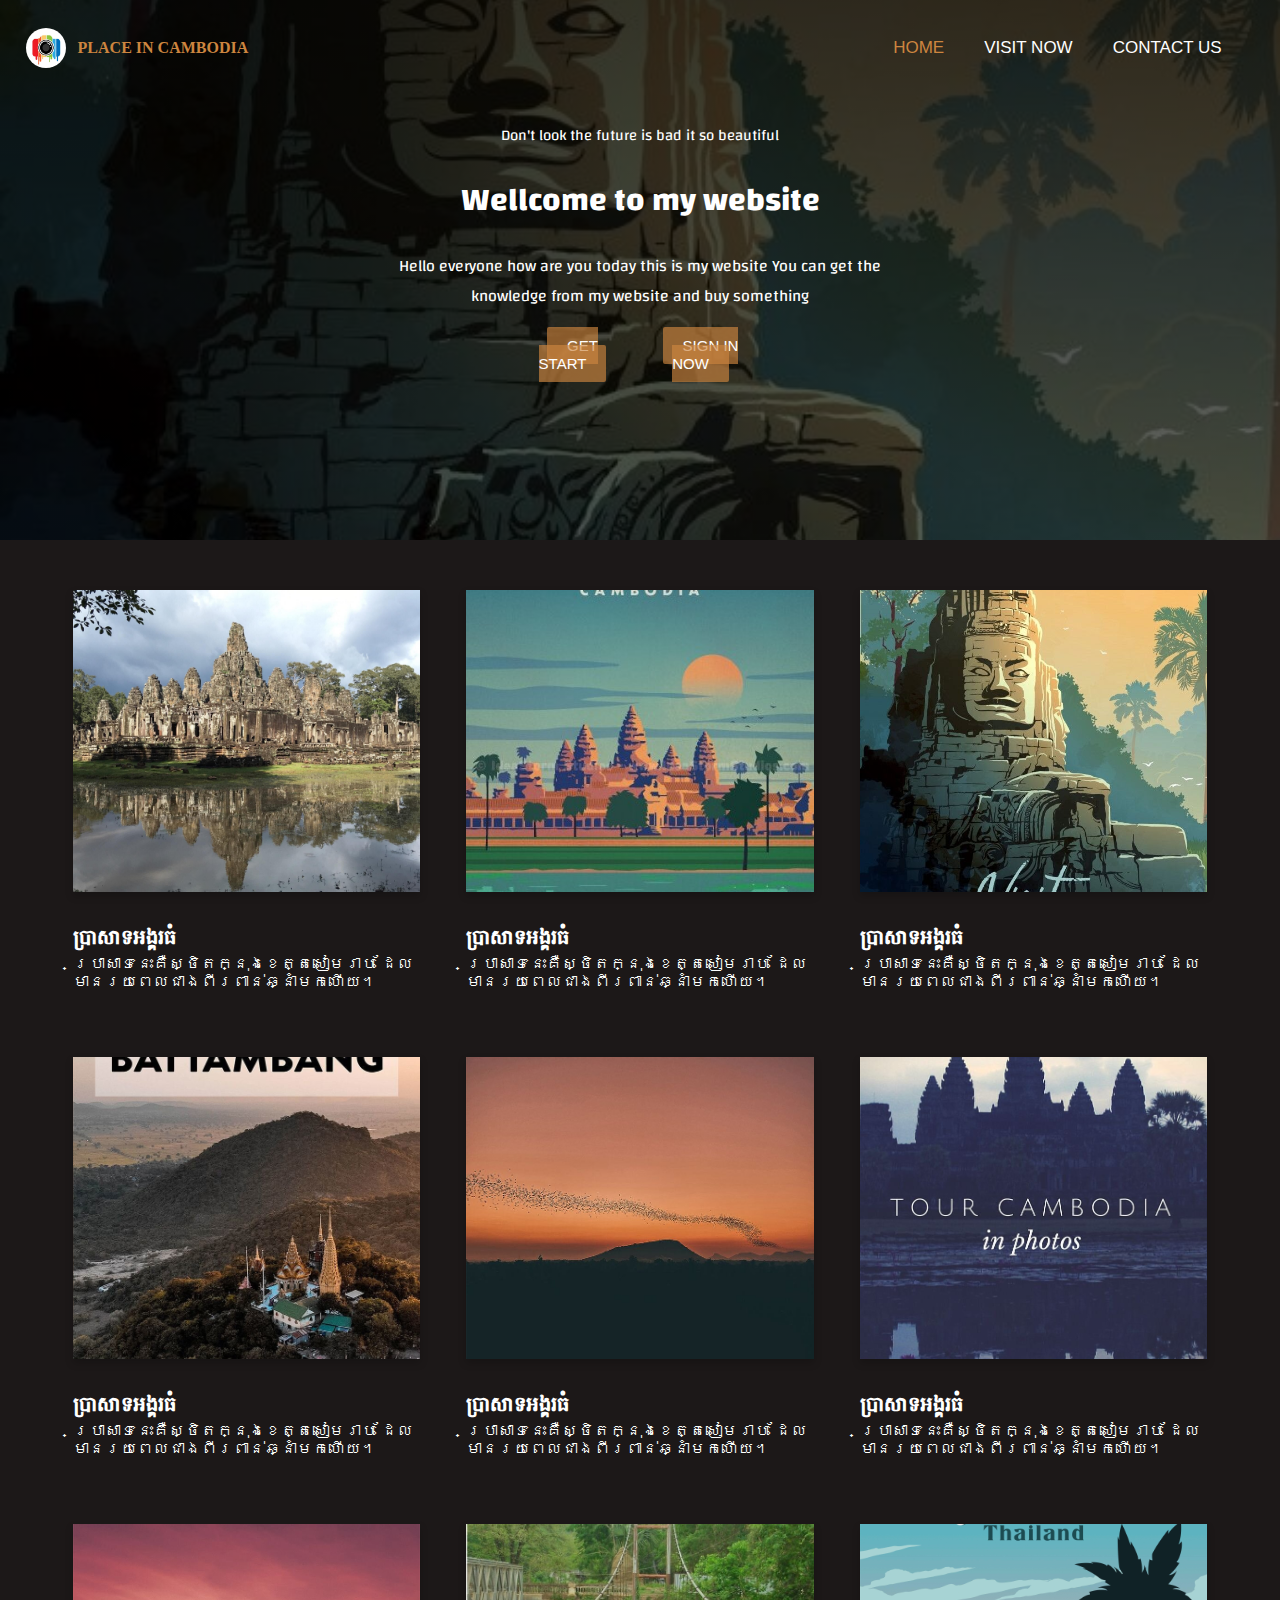
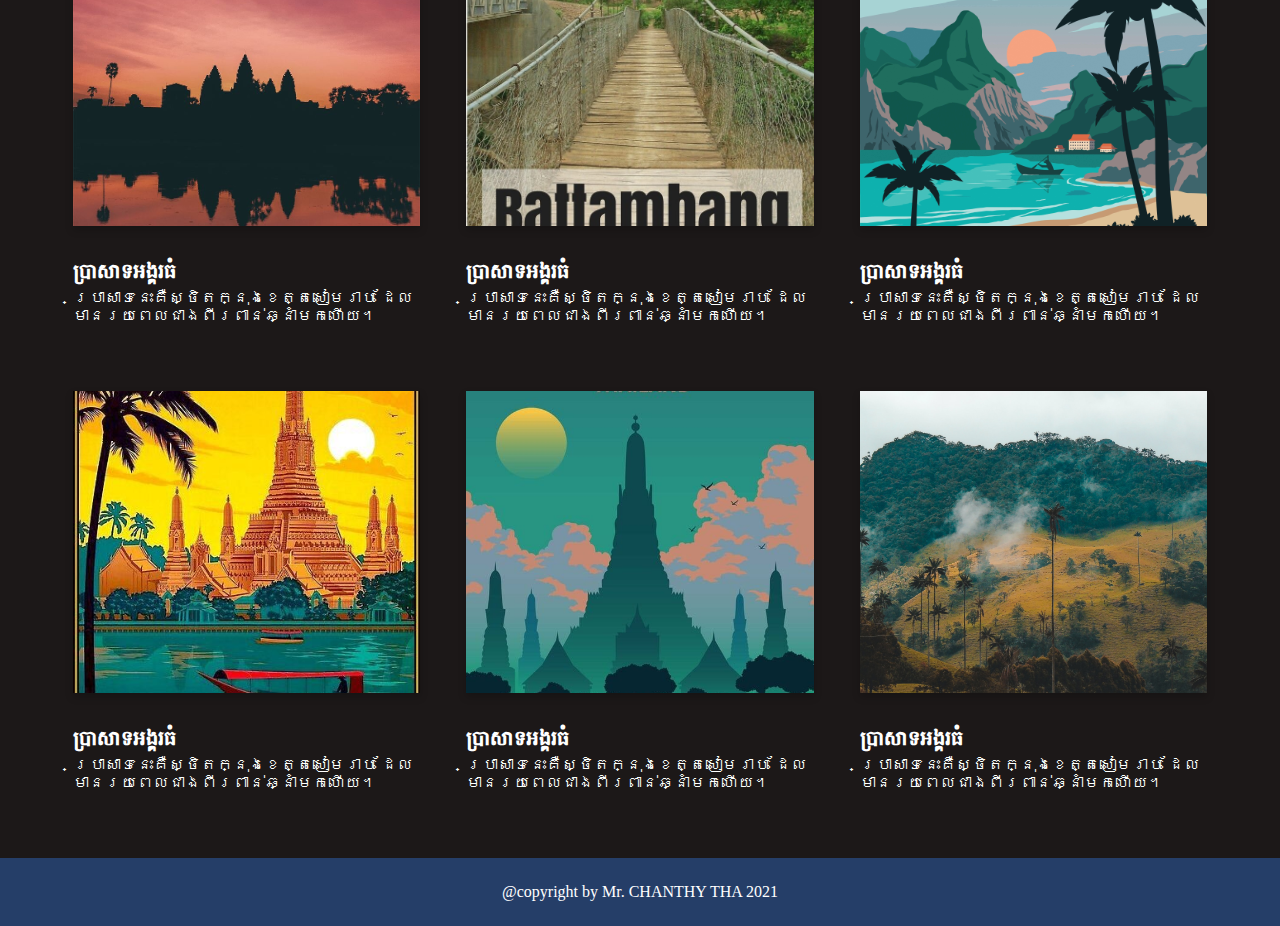
==== index.html @ 3a754003 "free project" ====
<!DOCTYPE html>
<html lang="en">
<head>
    <meta charset="UTF-8">
    <meta http-equiv="X-UA-Compatible" content="IE=edge">
    <meta name="viewport" content="width=device-width, initial-scale=1.0">
    <title>My project</title>
    <link rel="preconnect" href="https://fonts.gstatic.com">
    <link href="https://fonts.googleapis.com/css2?family=Bayon&family=Kantumruy&family=Khmer&family=Odor+Mean+Chey&display=swap" rel="stylesheet">

    <link rel="preconnect" href="https://fonts.gstatic.com">
    <link href="https://fonts.googleapis.com/css2?family=Changa&display=swap" rel="stylesheet">
    <link rel="shortcut icon" href="image/logo1.png" type="image/x-icon">
    <link rel="stylesheet" href="CSS_style/style.css">
</head>
<body>
  <div class="container">
    <div class="manu">
      <div class="logo">
          <div class="pic">
              <img src="../image/camera1.jpg" alt="">
          </div>
          <h4>place in cambodia</h4>
      </div>
    
      <ul>
          <li class="home"><a href="#">Home</a></li>
          <li><a href="/page/index2.html">visit now</a></li>
          <li><a href="/page/index1.html">contact us</a></li>
      </ul>
     
    </div>
    <div class="get">
      <article>Don't look the future is bad it so beautiful</article>
      <div class="first">
        <h1>Wellcome to my website</h1>
      </div>
      <span>Hello everyone how are you today this is my website You can get the <br> knowledge from my website and buy something</span>
      <div class="button">
        <li class="sign"><a href="#">get start</a></li>
        <li class="sign"><a href="/page/index1.html">sign in now</a></li>
      </div>
    
    </div>
  </div>
    
    <div class="row">
        <div class="column">
          <div class="card1">
          
          </div>
          <h5>ប្រាសាទអង្គរធំ</h5>
          <p>ប្រាសាទនេះគឺស្ថិតក្នុងខេត្តសៀមរាប​ ដែលមានរយពេលជាងពីរពាន់ឆ្នាំមកហើយ។</p>
        </div>
      
        <div class="column">
          <div class="card2">
          
          </div>
          <h5>ប្រាសាទអង្គរធំ</h5>
          <p>ប្រាសាទនេះគឺស្ថិតក្នុងខេត្តសៀមរាប​ ដែលមានរយពេលជាងពីរពាន់ឆ្នាំមកហើយ។</p>
        </div>
        
        <div class="column">
          <div class="card3">
           
          </div>
          <h5>ប្រាសាទអង្គរធំ</h5>
          <p>ប្រាសាទនេះគឺស្ថិតក្នុងខេត្តសៀមរាប​ ដែលមានរយពេលជាងពីរពាន់ឆ្នាំមកហើយ។</p>
        </div>
    </div>
    <div class="row">
        <div class="column">
          <div class="card4">
          
          </div>
          <h5>ប្រាសាទអង្គរធំ</h5>
          <p>ប្រាសាទនេះគឺស្ថិតក្នុងខេត្តសៀមរាប​ ដែលមានរយពេលជាងពីរពាន់ឆ្នាំមកហើយ។</p>
        </div>
      
        <div class="column">
          <div class="card5">
          
          </div>
          <h5>ប្រាសាទអង្គរធំ</h5>
          <p>ប្រាសាទនេះគឺស្ថិតក្នុងខេត្តសៀមរាប​ ដែលមានរយពេលជាងពីរពាន់ឆ្នាំមកហើយ។</p>
        </div>
        
        <div class="column">
          <div class="card6">
           
          </div>
          <h5>ប្រាសាទអង្គរធំ</h5>
          <p>ប្រាសាទនេះគឺស្ថិតក្នុងខេត្តសៀមរាប​ ដែលមានរយពេលជាងពីរពាន់ឆ្នាំមកហើយ។</p>
        </div>
    </div>
    <div class="row">
        <div class="column">
          <div class="card7">
          
          </div>
          <h5>ប្រាសាទអង្គរធំ</h5>
          <p>ប្រាសាទនេះគឺស្ថិតក្នុងខេត្តសៀមរាប​ ដែលមានរយពេលជាងពីរពាន់ឆ្នាំមកហើយ។</p>
        </div>
      
        <div class="column">
          <div class="card8">
          
          </div>
          <h5>ប្រាសាទអង្គរធំ</h5>
          <p>ប្រាសាទនេះគឺស្ថិតក្នុងខេត្តសៀមរាប​ ដែលមានរយពេលជាងពីរពាន់ឆ្នាំមកហើយ។</p>
        </div>
        
        <div class="column">
          <div class="card9">
           
          </div>
          <h5>ប្រាសាទអង្គរធំ</h5>
          <p>ប្រាសាទនេះគឺស្ថិតក្នុងខេត្តសៀមរាប​ ដែលមានរយពេលជាងពីរពាន់ឆ្នាំមកហើយ។</p>
        </div>
    </div>
    <div class="row">
        <div class="column">
          <div class="card10">
          
          </div>
          <h5>ប្រាសាទអង្គរធំ</h5>
          <p>ប្រាសាទនេះគឺស្ថិតក្នុងខេត្តសៀមរាប​ ដែលមានរយពេលជាងពីរពាន់ឆ្នាំមកហើយ។</p>
        </div>
      
        <div class="column">
          <div class="card11">
          
          </div>
          <h5>ប្រាសាទអង្គរធំ</h5>
          <p>ប្រាសាទនេះគឺស្ថិតក្នុងខេត្តសៀមរាប​ ដែលមានរយពេលជាងពីរពាន់ឆ្នាំមកហើយ។</p>
        </div>
        
        <div class="column">
          <div class="card12">
           
          </div>
          <h5>ប្រាសាទអង្គរធំ</h5>
          <p>ប្រាសាទនេះគឺស្ថិតក្នុងខេត្តសៀមរាប​ ដែលមានរយពេលជាងពីរពាន់ឆ្នាំមកហើយ។</p>
        </div>
    </div>
    <footer>@copyright by Mr. CHANTHY THA 2021</footer>
</body>
</html>
---- CSS_style/style.css ----
body{
    margin: 0;
    padding: 0;
    font-family: sans-serif;
    background:rgba(19, 15, 15, 0.959);
}
.container{
    background-image:linear-gradient(rgba(0,0,0,0.8),rgba(0,0,0,0.6)), url("../image/3.jpg");
    background-size: cover;
    background-position: center;
    height: 60vh;
    /* position: sticky;
    top: 0; */
    /* z-index: -1; */
    
}


.manu{
    display: flex;
    justify-content: space-between;
    position: sticky;
}
.logo{
    display: flex;
    margin-left: 2%;
    font-family: cursive;
}
ul{
    list-style: none;
    display: flex;
    margin-right: 3%;
    height: 5vh;
    align-items: center;
    margin-top: 2%;
  
}
ul li{
    padding: 20px;
}
ul li a{
    text-decoration: none;
    color: #fff;
    font-size: 17px;
    text-transform: uppercase;
}
/* hover */
ul li a:hover{
    border: 1px solid #fff;
    padding: 9px;
    background: rgba(0,0,0,0.2);
    color: #fff;
    transition: 0.5s ease;
}
ul .home a{
    color: peru;
}
article{
    font-size: 15px;
}
h1,article, span{
    color: #fff;
    font-family: 'Changa', sans-serif;
}
h4{
    text-transform: uppercase;
    padding:18px 12px;
    color: peru;

    height: 2vh;

}
h5{
    font-family: 'Odor Mean Chey', cursive;
    font-size: 18px;
    margin-bottom: 0;
}
p{
    font-family: 'Kantumruy', sans-serif;
    margin-top: 0;
}
h5,
p{
    color: #fff;
}

.get{
    text-align: center;
    height: 90%;
    margin-top: 2%;

}
.button{
    width: 20%;
    display: flex;
    justify-content: space-around;
   margin-left: 40%;
}
.sign a{
    color: #fff;
    font-size: 15px;
    text-transform: uppercase;
    text-decoration: none;
    background: rgba(205, 134, 63, 0.658);
    padding: 10px 20px;
    border-radius: 2px;
 

}
.sign{
    margin-top: 10%;
    list-style: none;
}
/* sign in hover */
.sign a:hover{
    background: rgba(24, 81, 187, 0.753);
    transition: 0.5s ease;
}
.sign:hover{
    margin-top: 25px;
    transition: 0.5s ease;
}
.pic{
    height: 6vh;
    margin-top: 12%;
}
img{
    border-radius: 360px;
    width: 40px;
    height: 40px;

}

.column {
    width: 100%;
    padding: 0 23px;
    border-radius: 5px;
}

.row {
    margin: 50px 50px;
    display: flex;
    justify-content: space-evenly;
    
}

.card1,
.card2,
.card3,
.card4,
.card5,
.card6,
.card7,
.card8,
.card9,
.card10,
.card11,
.card12{
    box-shadow: 0 4px 8px 0 rgba(0, 0, 0, 0.2);
    padding: 16px;
    text-align: center;
    background-size: cover;
    background-position: center;
    height: 30vh;
}
.card1{
    background-image: url(../image/1.jpg);
}
.card2 {
    background-image: url(../image/2.jpg);
}
.card3 {
    background-image: url(../image/3.jpg);
}
.card4 {
    background-image: url(../image/4.jpg);
}
.card5 {
    background-image: url(../image/5.jpg);
}
.card6 {
    background-image: url(../image/6.jpg);
}
.card7 {
    background-image: url(../image/7.jpg);
}
.card8 {
    background-image: url(../image/8.jpg);
}
.card9 {
    background-image: url(../image/9.jpg);
}
.card10 {
    background-image: url(../image/10.jpg);
}
.card11 {
    background-image: url(../image/11.jpg);
}
.card12 {
    background-image: url(../image/12.jpg);
}
.column .card1:hover,
.column .card2:hover,
.column .card3:hover,
.column .card4:hover,
.column .card5:hover,
.column .card6:hover,
.column .card7:hover,
.column .card8:hover,
.column .card9:hover,
.column .card10:hover,
.column .card11:hover,
.column .card12:hover{
    border-radius: 5px;
    transition: 0.7s ease;
    margin-right: 2%;
    margin-left: 2%;
}
footer{
    background: rgba(45, 100, 184, 0.5);
    padding: 25px;
    text-align: center;
    color: #fff;
    font-family: cursive;
}
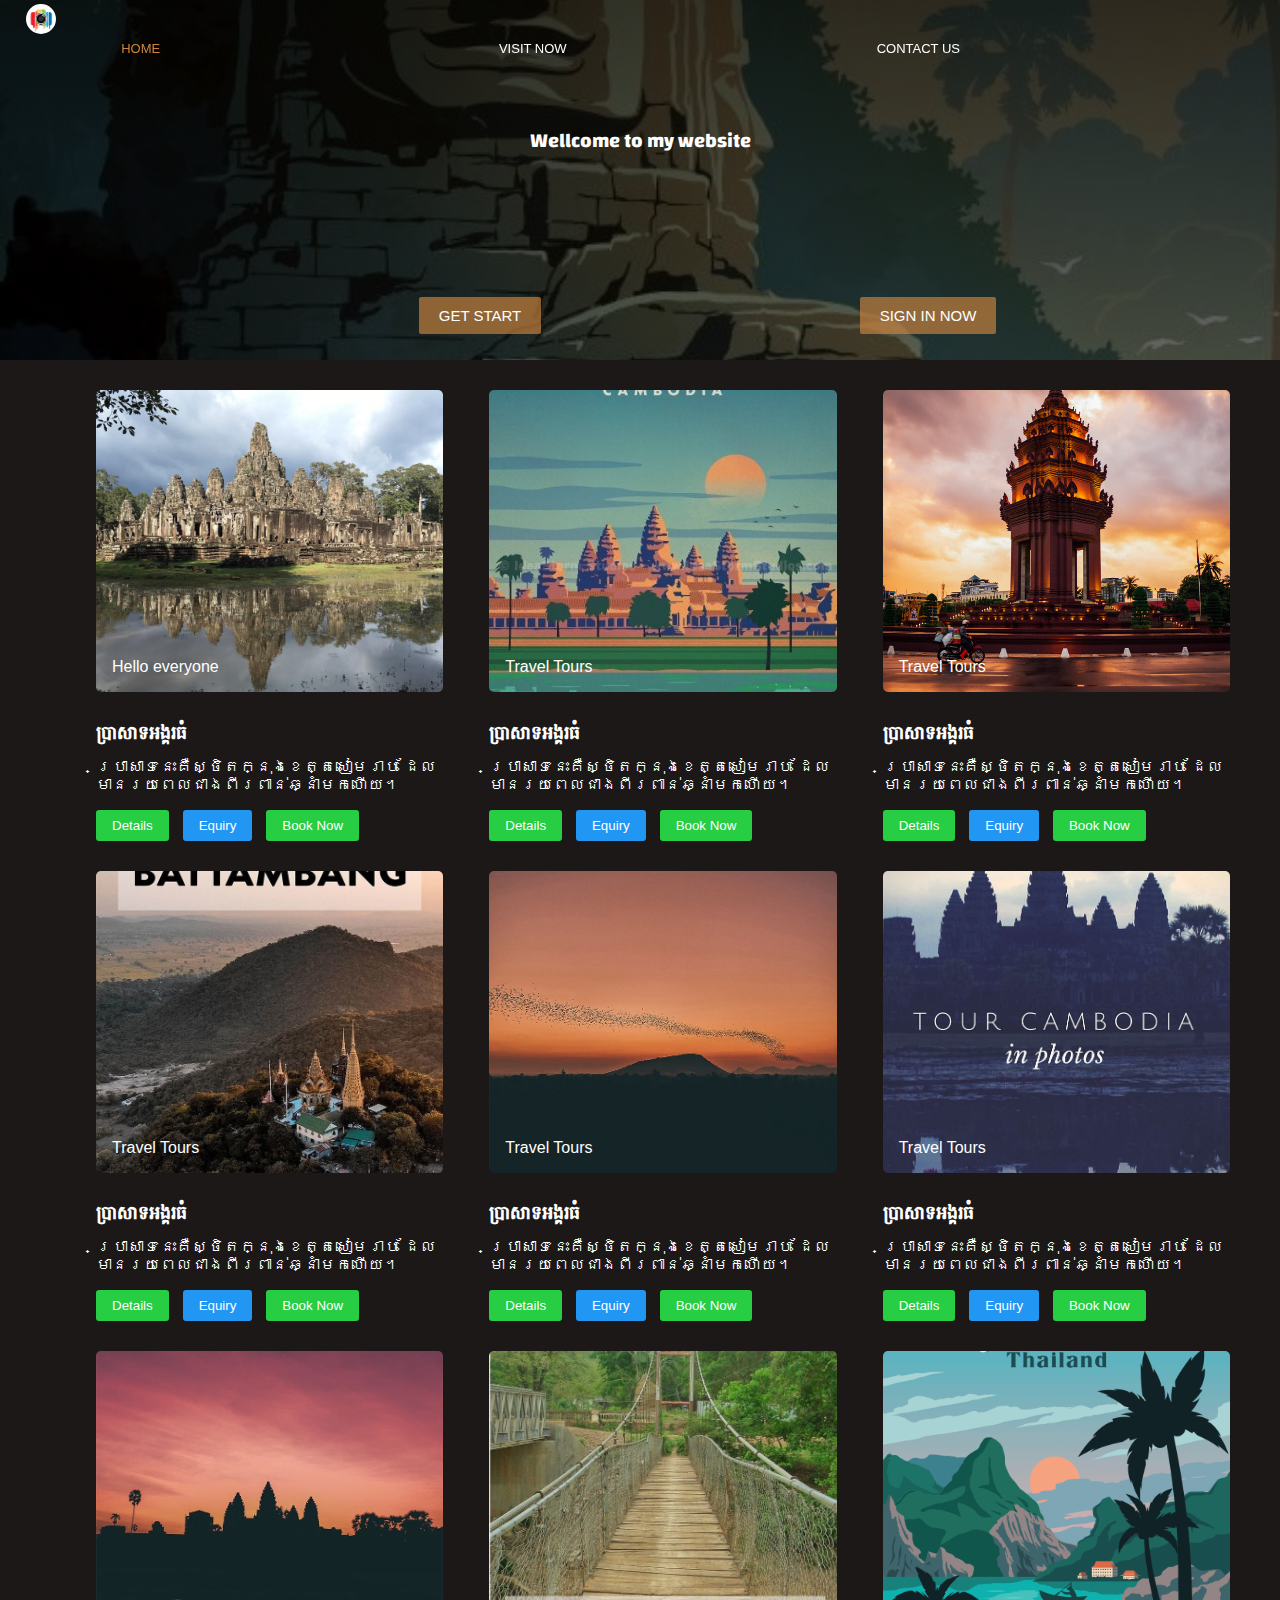
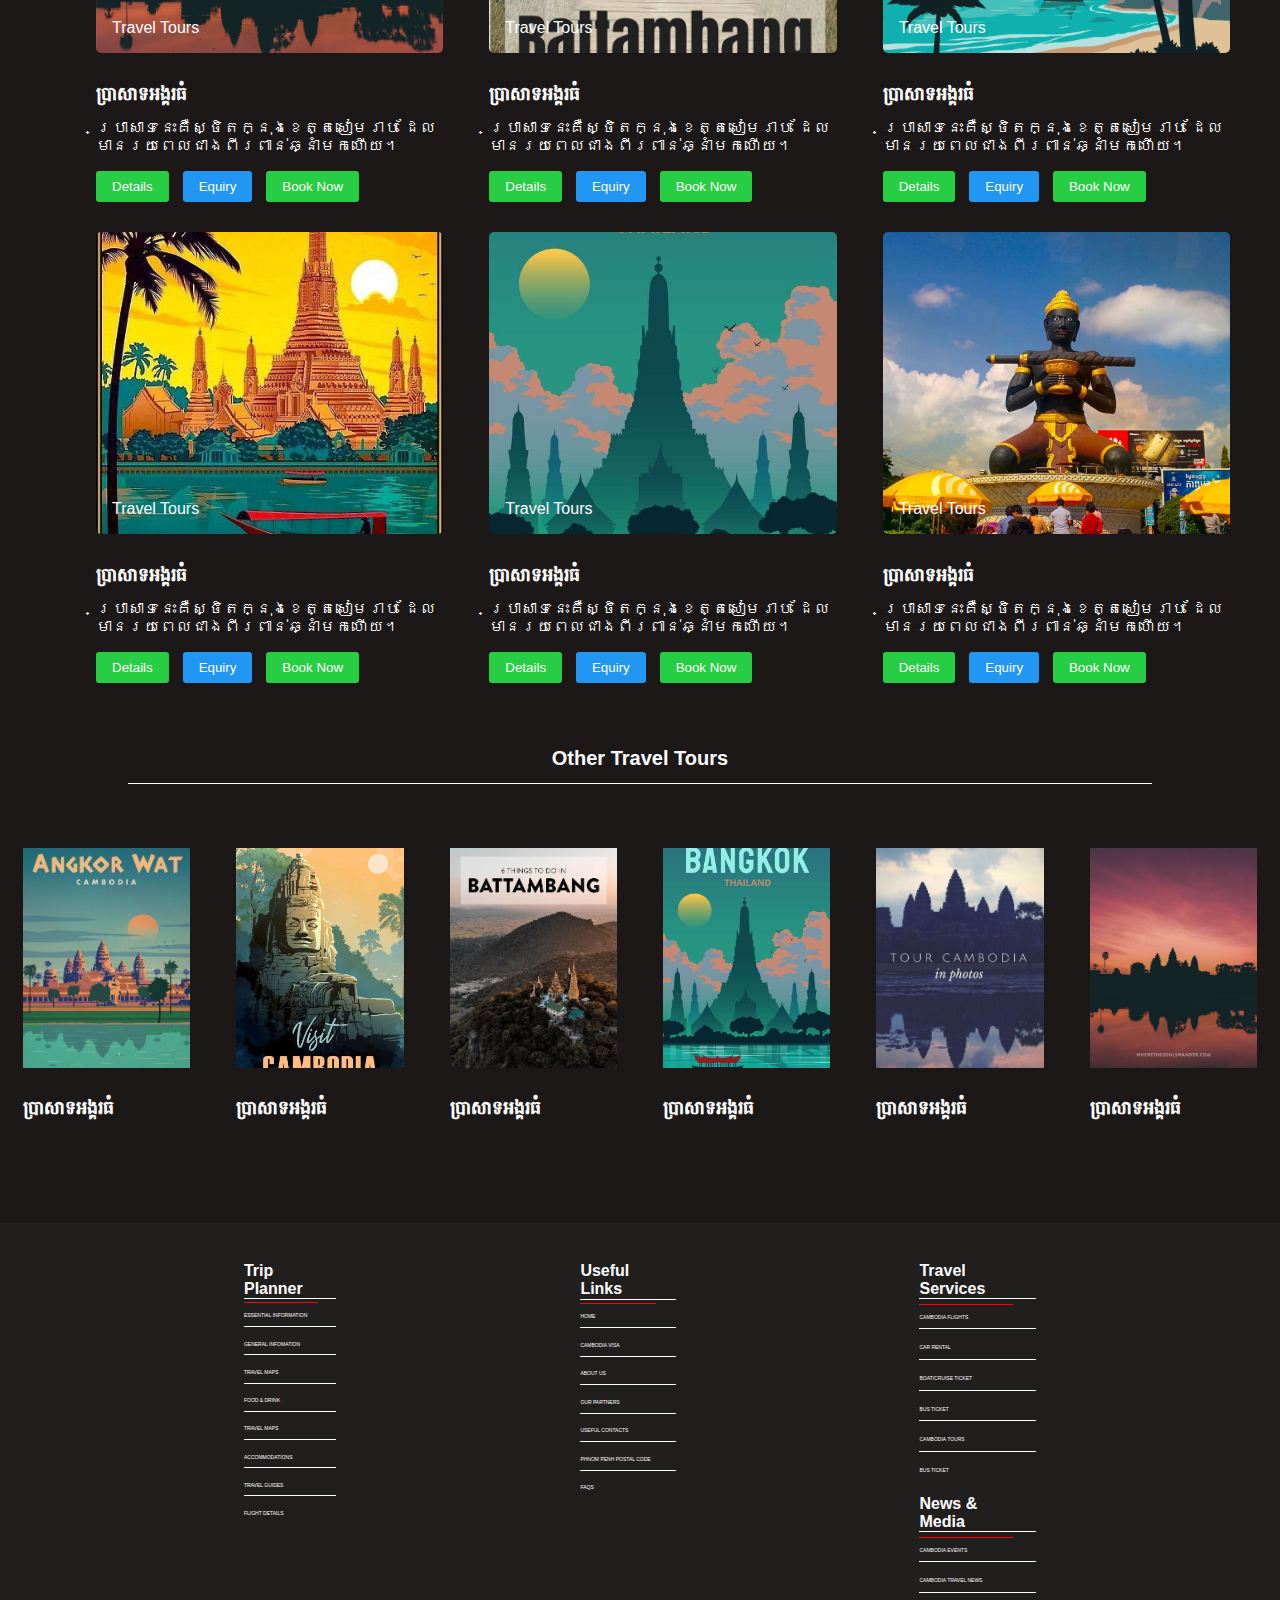
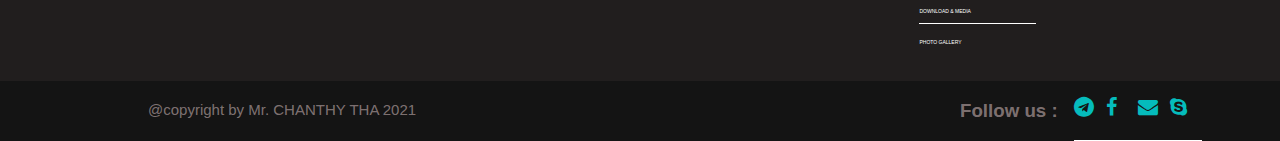
==== commit dce9fd79: "add image and css style" ====
--- a/index.html
+++ b/index.html
@@ -8,9 +8,12 @@
     <link rel="preconnect" href="https://fonts.gstatic.com">
     <link href="https://fonts.googleapis.com/css2?family=Bayon&family=Kantumruy&family=Khmer&family=Odor+Mean+Chey&display=swap" rel="stylesheet">
 
+    <link rel="stylesheet" href="https://cdnjs.cloudflare.com/ajax/libs/font-awesome/4.7.0/css/font-awesome.min.css">
     <link rel="preconnect" href="https://fonts.gstatic.com">
     <link href="https://fonts.googleapis.com/css2?family=Changa&display=swap" rel="stylesheet">
-    <link rel="shortcut icon" href="image/logo1.png" type="image/x-icon">
+    
+
+    <link rel="shortcut icon" href="image/logo2.png" type="image/x-icon">
     <link rel="stylesheet" href="CSS_style/style.css">
 </head>
 <body>
@@ -25,8 +28,13 @@
     
       <ul>
           <li class="home"><a href="#">Home</a></li>
-          <li><a href="/page/index2.html">visit now</a></li>
-          <li><a href="/page/index1.html">contact us</a></li>
+          <li class="visit"><a href="/page/index2.html">visit now</a></li>
+          <li class="contact"><a href="/page/index1.html">contact us</a></li>
+
+          <form class="example" style="margin:auto;max-width:300px">
+            <input type="text" placeholder="Search.." name="search2">
+            <button type="submit"><i class="fa fa-search"></i></button>
+          </form>
       </ul>
      
     </div>
@@ -37,113 +45,278 @@
       </div>
       <span>Hello everyone how are you today this is my website You can get the <br> knowledge from my website and buy something</span>
       <div class="button">
-        <li class="sign"><a href="#">get start</a></li>
+        <li class="sign"><a href="/page/index2.html">get start</a></li>
         <li class="sign"><a href="/page/index1.html">sign in now</a></li>
       </div>
     
     </div>
   </div>
-    
+  <div class="column">
     <div class="row">
         <div class="column">
           <div class="card1">
+            <h7>Hello everyone</h7>
+          </div>
+          <h5>ប្រាសាទអង្គរធំ</h5>
+          <p>ប្រាសាទនេះគឺស្ថិតក្នុងខេត្តសៀមរាប​ ដែលមានរយពេលជាងពីរពាន់ឆ្នាំមកហើយ។</p>
+          <div class="but">
+            <button class="button1">Details</button>
+            <button class="button2">Equiry</button>
+            <button class="button3">Book Now</button>
+          </div>
+        </div>
+      
+        <div class="column">
+          <div class="card2">
+            <h7>Travel Tours</h7>
+          </div>
+          <h5>ប្រាសាទអង្គរធំ</h5>
+          <p>ប្រាសាទនេះគឺស្ថិតក្នុងខេត្តសៀមរាប​ ដែលមានរយពេលជាងពីរពាន់ឆ្នាំមកហើយ។</p>
+          <div class="but">
+            <button class="button1">Details</button>
+            <button class="button2">Equiry</button>
+            <button class="button3">Book Now</button>
+          </div>
+         
+        </div>
+        
+        <div class="column">
+          <div class="card3">
+            <h7>Travel Tours</h7>
+          </div>
+          <h5>ប្រាសាទអង្គរធំ</h5>
+          <p>ប្រាសាទនេះគឺស្ថិតក្នុងខេត្តសៀមរាប​ ដែលមានរយពេលជាងពីរពាន់ឆ្នាំមកហើយ។</p>
+          <div class="but">
+            <button class="button1">Details</button>
+            <button class="button2">Equiry</button>
+            <button class="button3">Book Now</button>
+          </div>
+        </div>
+    </div>
+    <div class="row">
+        <div class="column">
+          <div class="card4">
+            <h7>Travel Tours</h7>
+          </div>
+          <h5>ប្រាសាទអង្គរធំ</h5>
+          <p>ប្រាសាទនេះគឺស្ថិតក្នុងខេត្តសៀមរាប​ ដែលមានរយពេលជាងពីរពាន់ឆ្នាំមកហើយ។</p>
+          <div class="but">
+            <button class="button1">Details</button>
+            <button class="button2">Equiry</button>
+            <button class="button3">Book Now</button>
+          </div>
+        </div>
+      
+        <div class="column">
+          <div class="card5">
+            <h7>Travel Tours</h7>
+          </div>
+          <h5>ប្រាសាទអង្គរធំ</h5>
+          <p>ប្រាសាទនេះគឺស្ថិតក្នុងខេត្តសៀមរាប​ ដែលមានរយពេលជាងពីរពាន់ឆ្នាំមកហើយ។</p>
+          <div class="but">
+            <button class="button1">Details</button>
+            <button class="button2">Equiry</button>
+            <button class="button3">Book Now</button>
+          </div>
+        </div>
+        
+        <div class="column">
+          <div class="card6">
+            <h7>Travel Tours</h7>
+          </div>
+          <h5>ប្រាសាទអង្គរធំ</h5>
+          <p>ប្រាសាទនេះគឺស្ថិតក្នុងខេត្តសៀមរាប​ ដែលមានរយពេលជាងពីរពាន់ឆ្នាំមកហើយ។</p>
+          <div class="but">
+            <button class="button1">Details</button>
+            <button class="button2">Equiry</button>
+            <button class="button3">Book Now</button>
+          </div>
+        </div>
+    </div>
+    <div class="row">
+        <div class="column">
+          <div class="card7">
+            <h7>Travel Tours</h7>
+          </div>
+          <h5>ប្រាសាទអង្គរធំ</h5>
+          <p>ប្រាសាទនេះគឺស្ថិតក្នុងខេត្តសៀមរាប​ ដែលមានរយពេលជាងពីរពាន់ឆ្នាំមកហើយ។</p>
+          <div class="but">
+            <button class="button1">Details</button>
+            <button class="button2">Equiry</button>
+            <button class="button3">Book Now</button>
+          </div>
+        </div>
+      
+        <div class="column">
+          <div class="card8">
+            <h7>Travel Tours</h7>
+          </div>
+          <h5>ប្រាសាទអង្គរធំ</h5>
+          <p>ប្រាសាទនេះគឺស្ថិតក្នុងខេត្តសៀមរាប​ ដែលមានរយពេលជាងពីរពាន់ឆ្នាំមកហើយ។</p>
+          <div class="but">
+            <button class="button1">Details</button>
+            <button class="button2">Equiry</button>
+            <button class="button3">Book Now</button>
+          </div>
+        </div>
+        
+        <div class="column">
+          <div class="card9">
+            <h7>Travel Tours</h7>
+          </div>
+          <h5>ប្រាសាទអង្គរធំ</h5>
+          <p>ប្រាសាទនេះគឺស្ថិតក្នុងខេត្តសៀមរាប​ ដែលមានរយពេលជាងពីរពាន់ឆ្នាំមកហើយ។</p>
+          <div class="but">
+            <button class="button1">Details</button>
+            <button class="button2">Equiry</button>
+            <button class="button3">Book Now</button>
+          </div>
+        </div>
+    </div>
+    <div class="row">
+        <div class="column">
+          <div class="card10">
+            <h7>Travel Tours</h7>
+          </div>
+          <h5>ប្រាសាទអង្គរធំ</h5>
+          <p>ប្រាសាទនេះគឺស្ថិតក្នុងខេត្តសៀមរាប​ ដែលមានរយពេលជាងពីរពាន់ឆ្នាំមកហើយ។</p>
+          <div class="but">
+            <button class="button1">Details</button>
+            <button class="button2">Equiry</button>
+            <button class="button3">Book Now</button>
+          </div>
+        </div>
+      
+        <div class="column">
+          <div class="card11">
+            <h7>Travel Tours</h7>
+          </div>
+          <h5>ប្រាសាទអង្គរធំ</h5>
+          <p>ប្រាសាទនេះគឺស្ថិតក្នុងខេត្តសៀមរាប​ ដែលមានរយពេលជាងពីរពាន់ឆ្នាំមកហើយ។</p>
+          <div class="but">
+            <button class="button1">Details</button>
+            <button class="button2">Equiry</button>
+            <button class="button3">Book Now</button>
+          </div>
+        </div>
+        
+        <div class="column">
+          <div class="card12">
+            <h7>Travel Tours</h7>
+          </div>
+          <h5>ប្រាសាទអង្គរធំ</h5>
+          <p>ប្រាសាទនេះគឺស្ថិតក្នុងខេត្តសៀមរាប​ ដែលមានរយពេលជាងពីរពាន់ឆ្នាំមកហើយ។</p>
+          <div class="but">
+            <button class="button1">Details</button>
+            <button class="button2">Equiry</button>
+            <button class="button3">Book Now</button>
+          </div>
+        </div>
+    </div>
+  </div>
+    <h6>Other Travel Tours</h6>
+    <div class="Other">
+        <div class="column">
+          <div class="card13">
+        
+          </div>
+          <h5>ប្រាសាទអង្គរធំ</h5>
+        </div>
+        <div class="column">
+          <div class="card14">
+           
+          </div>
+          <h5>ប្រាសាទអង្គរធំ</h5>
+        </div>
+        <div class="column">
+          <div class="card15">
+           
+          </div>
+          <h5>ប្រាសាទអង្គរធំ</h5>
+        </div>
+        <div class="column">
+          <div class="card16">
           
           </div>
           <h5>ប្រាសាទអង្គរធំ</h5>
-          <p>ប្រាសាទនេះគឺស្ថិតក្នុងខេត្តសៀមរាប​ ដែលមានរយពេលជាងពីរពាន់ឆ្នាំមកហើយ។</p>
-        </div>
-      
-        <div class="column">
-          <div class="card2">
+        </div>
+      
+        <div class="column">
+          <div class="card17">
           
           </div>
           <h5>ប្រាសាទអង្គរធំ</h5>
-          <p>ប្រាសាទនេះគឺស្ថិតក្នុងខេត្តសៀមរាប​ ដែលមានរយពេលជាងពីរពាន់ឆ្នាំមកហើយ។</p>
-        </div>
-        
-        <div class="column">
-          <div class="card3">
+        </div>
+        <div class="column">
+          <div class="card18">
            
           </div>
           <h5>ប្រាសាទអង្គរធំ</h5>
-          <p>ប្រាសាទនេះគឺស្ថិតក្នុងខេត្តសៀមរាប​ ដែលមានរយពេលជាងពីរពាន់ឆ្នាំមកហើយ។</p>
-        </div>
-    </div>
-    <div class="row">
-        <div class="column">
-          <div class="card4">
-          
-          </div>
-          <h5>ប្រាសាទអង្គរធំ</h5>
-          <p>ប្រាសាទនេះគឺស្ថិតក្នុងខេត្តសៀមរាប​ ដែលមានរយពេលជាងពីរពាន់ឆ្នាំមកហើយ។</p>
-        </div>
-      
-        <div class="column">
-          <div class="card5">
-          
-          </div>
-          <h5>ប្រាសាទអង្គរធំ</h5>
-          <p>ប្រាសាទនេះគឺស្ថិតក្នុងខេត្តសៀមរាប​ ដែលមានរយពេលជាងពីរពាន់ឆ្នាំមកហើយ។</p>
-        </div>
-        
-        <div class="column">
-          <div class="card6">
-           
-          </div>
-          <h5>ប្រាសាទអង្គរធំ</h5>
-          <p>ប្រាសាទនេះគឺស្ថិតក្នុងខេត្តសៀមរាប​ ដែលមានរយពេលជាងពីរពាន់ឆ្នាំមកហើយ។</p>
-        </div>
-    </div>
-    <div class="row">
-        <div class="column">
-          <div class="card7">
-          
-          </div>
-          <h5>ប្រាសាទអង្គរធំ</h5>
-          <p>ប្រាសាទនេះគឺស្ថិតក្នុងខេត្តសៀមរាប​ ដែលមានរយពេលជាងពីរពាន់ឆ្នាំមកហើយ។</p>
-        </div>
-      
-        <div class="column">
-          <div class="card8">
-          
-          </div>
-          <h5>ប្រាសាទអង្គរធំ</h5>
-          <p>ប្រាសាទនេះគឺស្ថិតក្នុងខេត្តសៀមរាប​ ដែលមានរយពេលជាងពីរពាន់ឆ្នាំមកហើយ។</p>
-        </div>
-        
-        <div class="column">
-          <div class="card9">
-           
-          </div>
-          <h5>ប្រាសាទអង្គរធំ</h5>
-          <p>ប្រាសាទនេះគឺស្ថិតក្នុងខេត្តសៀមរាប​ ដែលមានរយពេលជាងពីរពាន់ឆ្នាំមកហើយ។</p>
-        </div>
-    </div>
-    <div class="row">
-        <div class="column">
-          <div class="card10">
-          
-          </div>
-          <h5>ប្រាសាទអង្គរធំ</h5>
-          <p>ប្រាសាទនេះគឺស្ថិតក្នុងខេត្តសៀមរាប​ ដែលមានរយពេលជាងពីរពាន់ឆ្នាំមកហើយ។</p>
-        </div>
-      
-        <div class="column">
-          <div class="card11">
-          
-          </div>
-          <h5>ប្រាសាទអង្គរធំ</h5>
-          <p>ប្រាសាទនេះគឺស្ថិតក្នុងខេត្តសៀមរាប​ ដែលមានរយពេលជាងពីរពាន់ឆ្នាំមកហើយ។</p>
-        </div>
-        
-        <div class="column">
-          <div class="card12">
-           
-          </div>
-          <h5>ប្រាសាទអង្គរធំ</h5>
-          <p>ប្រាសាទនេះគឺស្ថិតក្នុងខេត្តសៀមរាប​ ដែលមានរយពេលជាងពីរពាន់ឆ្នាំមកហើយ។</p>
-        </div>
-    </div>
-    <footer>@copyright by Mr. CHANTHY THA 2021</footer>
+        </div>
+    </div>
+    <!-- footer  -->
+
+    <div class="footer">
+      <div class="col1">
+        <div class="start">
+          <h2>Trip Planner</h2>
+        </div>
+        <li><a href="">ESSENTIAL INFORMATION</a></li>
+        <li><a href="">GENERAL INFOMATION</a></li>
+        <li><a href="">TRAVEL MAPS</a></li>
+        <li><a href="">FOOD & DRINK</a></li>
+        <li><a href="">TRAVEL MAPS</a></li>
+        <li><a href="">ACCOMMODATIONS</a></li>
+        <li><a href="">TRAVEL GUIDES</a></li>
+        <li class="end"><a href="">FLIGHT DETAILS</a></li>
+      </div>
+      <div class="col1">
+        <div class="start1">
+          <h2>Useful Links</h2>
+        </div>
+        <li><a href="">HOME</a></li>
+        <li><a href="">CAMBODIA VISA</a></li>
+        <li><a href="">ABOUT US</a></li>
+        <li><a href="">OUR PARTNERS</a></li>
+        <li><a href="">USEFUL CONTACTS</a></li>
+        <li><a href="">PHNOM PENH POSTAL CODE</a></li>
+        <li class="end"><a href="">FAQS</a></li>
+      </div>
+
+      <div class="service">
+        <div class="col1">
+          <div class="start">
+            <h2>Travel Services</h2>
+          </div>
+          <li><a href="">CAMBODIA FLIGHTS</a></li>
+          <li><a href="">CAR RENTAL</a></li>
+          <li><a href="">BOAT/CRUISE TICKET</a></li>
+          <li><a href="">BUS TICKET</a></li>
+          <li><a href="">CAMBODIA TOURS</a></li>
+          <li class="end"><a href="">BUS TICKET</a></li>
+        </div>
+        <div class="col1">
+          <div class="start">
+            <h2>News & Media</h2>
+          </div>
+          <li><a href="">CAMBODIA EVENTS</a></li>
+          <li><a href="">CAMBODIA TRAVEL NEWS</a></li>
+          <li><a href="">DOWNLOAD & MEDIA</a></li>
+          <li class="end"><a href="">PHOTO GALLERY</a></li>
+        </div>
+      </div>
+    </div>
+    <div class="fo">
+      <footer>@copyright by Mr. CHANTHY THA 2021</footer>
+      <div class="follow">
+        <h3>Follow us :</h3>
+        <li class="fac"><a href="#" class="fa fa-telegram"></a></li>
+        <li class="tele"><a href="#" class="fa fa-facebook"></a></li>
+        <li class="email"><a href="#" class="fa fa-envelope icon"></a></li>
+        <li class="email"><a href="#" class="fa fa-skype"></a></li>
+      </div>
+    </div>
+   
+
 </body>
 </html>--- a/CSS_style/style.css
+++ b/CSS_style/style.css
@@ -9,10 +9,6 @@
     background-size: cover;
     background-position: center;
     height: 60vh;
-    /* position: sticky;
-    top: 0; */
-    /* z-index: -1; */
-    
 }
 
 
@@ -20,29 +16,55 @@
     display: flex;
     justify-content: space-between;
     position: sticky;
-}
+    top: 0;
+}
+
+form{
+    display: flex;
+}
+input[type='text']{
+    border: none;
+}
+form.example button {
+    box-sizing: border-box;
+    background: #2196F3;
+    color: white;
+    font-size: 18px;
+    border: none;
+    cursor: pointer;
+
+  }
+  
+form.example button:hover {
+    background: #0b7dda;
+}
+  
+form.example::after {
+content: "";
+clear: both;
+display: table;
+}
+
+
 .logo{
     display: flex;
     margin-left: 2%;
     font-family: cursive;
 }
 ul{
+    width: 40%;
     list-style: none;
     display: flex;
-    margin-right: 3%;
     height: 5vh;
     align-items: center;
-    margin-top: 2%;
-  
-}
-ul li{
-    padding: 20px;
+    margin: 2%;
 }
 ul li a{
     text-decoration: none;
     color: #fff;
     font-size: 17px;
     text-transform: uppercase;
+    
 }
 /* hover */
 ul li a:hover{
@@ -55,6 +77,12 @@
 ul .home a{
     color: peru;
 }
+.home,
+.visit,
+.contact{
+    border: none;
+    padding-bottom: none;
+}
 article{
     font-size: 15px;
 }
@@ -73,7 +101,7 @@
 h5{
     font-family: 'Odor Mean Chey', cursive;
     font-size: 18px;
-    margin-bottom: 0;
+    margin-bottom: 10px;
 }
 p{
     font-family: 'Kantumruy', sans-serif;
@@ -94,7 +122,7 @@
     width: 20%;
     display: flex;
     justify-content: space-around;
-   margin-left: 40%;
+    margin-left: 40%;
 }
 .sign a{
     color: #fff;
@@ -110,6 +138,7 @@
 .sign{
     margin-top: 10%;
     list-style: none;
+    border: none;
 }
 /* sign in hover */
 .sign a:hover{
@@ -130,6 +159,30 @@
     height: 40px;
 
 }
+.button1,
+.button3{
+    background: rgba(41, 223, 71, 0.911);
+}
+.button1:hover,
+.button3:hover{
+    background: rgba(48, 204, 74, 0.623);
+}
+.button2{
+    background: #2196F3;
+}
+.button2:hover{
+    background: #2280cc;
+}
+button{
+    padding: 8px 16px;
+    border: none;
+    margin-right: 4%;
+    color: #fff;
+    border-radius: 3px;
+}
+.but{
+    display: flex;
+}
 
 .column {
     width: 100%;
@@ -138,10 +191,14 @@
 }
 
 .row {
-    margin: 50px 50px;
+    margin: 30px 50px;
     display: flex;
     justify-content: space-evenly;
     
+}
+.Other{
+    display: flex;
+    margin-bottom: 7%;
 }
 
 .card1,
@@ -156,12 +213,22 @@
 .card10,
 .card11,
 .card12{
-    box-shadow: 0 4px 8px 0 rgba(0, 0, 0, 0.2);
     padding: 16px;
-    text-align: center;
     background-size: cover;
     background-position: center;
     height: 30vh;
+    border-radius: 5px;
+}
+.card13,
+.card14,
+.card15,
+.card16,
+.card17,
+.card18{
+    padding: 20px;
+    background-size: cover;
+    background-position: center;
+    height: 20vh;
 }
 .card1{
     background-image: url(../image/1.jpg);
@@ -170,7 +237,7 @@
     background-image: url(../image/2.jpg);
 }
 .card3 {
-    background-image: url(../image/3.jpg);
+    background-image: url(../image/25.jpg);
 }
 .card4 {
     background-image: url(../image/4.jpg);
@@ -197,7 +264,25 @@
     background-image: url(../image/11.jpg);
 }
 .card12 {
-    background-image: url(../image/12.jpg);
+    background-image: url(../image/31.jpg);
+}
+.card13 {
+    background-image: url(../image/2.jpg);
+}
+.card14 {
+    background-image: url(../image/3.jpg);
+}
+.card15 {
+    background-image: url(../image/4.jpg);
+}
+.card16 {
+    background-image: url(../image/11.jpg);
+}
+.card17 {
+    background-image: url(../image/6.jpg);
+}
+.card18 {
+    background-image: url(../image/7.jpg);
 }
 .column .card1:hover,
 .column .card2:hover,
@@ -210,16 +295,194 @@
 .column .card9:hover,
 .column .card10:hover,
 .column .card11:hover,
-.column .card12:hover{
-    border-radius: 5px;
+.column .card12:hover,
+.column .card13:hover,
+.column .card14:hover,
+.column .card15:hover,
+.column .card16:hover,
+.column .card17:hover,
+.column .card18:hover{
     transition: 0.7s ease;
     margin-right: 2%;
     margin-left: 2%;
 }
+h6{
+    margin: 5% 10%;
+    color: #fff;
+    font-size: 30px;
+    border-bottom: 1px solid;
+    width: 80%;
+    text-align: center;
+    padding-bottom: 1%;
+}
+h7{
+    color: #fff;
+    align-items: flex-end;
+    display: flex;
+    text-align: center;
+    height: 30vh;
+}
+
+/* Footer */
+
+.footer{
+    display: flex;
+    justify-content: space-evenly;
+    background: rgba(36, 33, 33, 0.699);
+}
+.col1,
+.service{
+    margin: 2% 0;
+}
+.start{
+    width: 160%;
+    border-bottom: 1px solid #fff;
+    height:4vh;
+   
+}
+.start1{
+    width: 160%;
+    border-bottom: 1px solid #fff;
+    height:4.1vh;
+   
+   
+}
+h2{
+    width: 80%;
+    color: #fff;
+    border-bottom: 1px solid red;
+    padding-bottom: 3%;
+    font-size: 18px;
+  
+}
+h3{
+    color: rgba(216, 193, 193, 0.555);
+}
+.fa{
+    font-size: 20px;
+    color: rgba(0, 255, 255, 0.726);
+}
+li{
+    list-style: none;
+    padding: 5% 0;
+    border-bottom: 1px solid #fff;
+    width: 160%;
+}
+li a{
+    text-decoration: none;
+    color: #fff;
+    font-size: 13px;
+}
+li a:hover{
+   color: rgba(219, 34, 34, 0.87);
+}
+.end{
+    border: none;
+}
+
+.fo{
+
+    background: rgb(20, 20, 20);
+    display: flex;
+    justify-content: space-between;
+}
+.follow{
+    display: flex;
+    width: 25%;
+}
+.fac{
+    margin-left: 5%;
+}
+.fac,
+.tele,
+.email{
+    width: 10%;
+}
 footer{
-    background: rgba(45, 100, 184, 0.5);
-    padding: 25px;
-    text-align: center;
-    color: #fff;
-    font-family: cursive;
-}
+    padding: 20px;
+    color: rgba(216, 193, 193, 0.555);
+    font-size: 15px;
+    margin-left: 10%;
+}
+
+@media (max-width: 1400px){
+    .container{
+        height: 40vh;
+        
+    }
+    h4{
+        font-size: 13px;
+        margin-top: 5%;
+        background:red;
+    }
+    h1{
+        font-size: 20px;
+    }
+    ul{
+        width: 60%;
+    }
+    ul li a{
+        font-size: 14px;
+    }
+    form{
+        height: 4vh;
+    }
+    article,
+    span{
+       display: none;
+    }
+    .button{
+        width: 40%;
+        margin-left: 30%;
+    }
+    .start,
+    .start1,
+    .start2,
+    li{
+        width: 100%;
+    }
+    h2{
+        font-size: 16px;
+        padding-bottom: 5%;
+    }
+    h6{
+        font-size: 20px;
+    }
+    h5{
+        font-size: 16px;
+    }
+    img{
+        border-radius: 360px;
+        width: 30px;
+        height: 30px;
+    
+    }
+}
+
+@media (min-width:400px){
+    h4{
+        display: none;
+    }
+    .button{
+        width: 70%;
+        margin-left: 20%;
+    }
+    li a{
+        font-size: 5px;
+    }
+    ul{
+        width: 90%;
+    }
+    ul li a{
+        font-size: 13px;
+    }
+    form{
+        display: none;
+    }
+    .row{
+        display: column;
+    }
+    .column{
+        display: column;
+    }
+}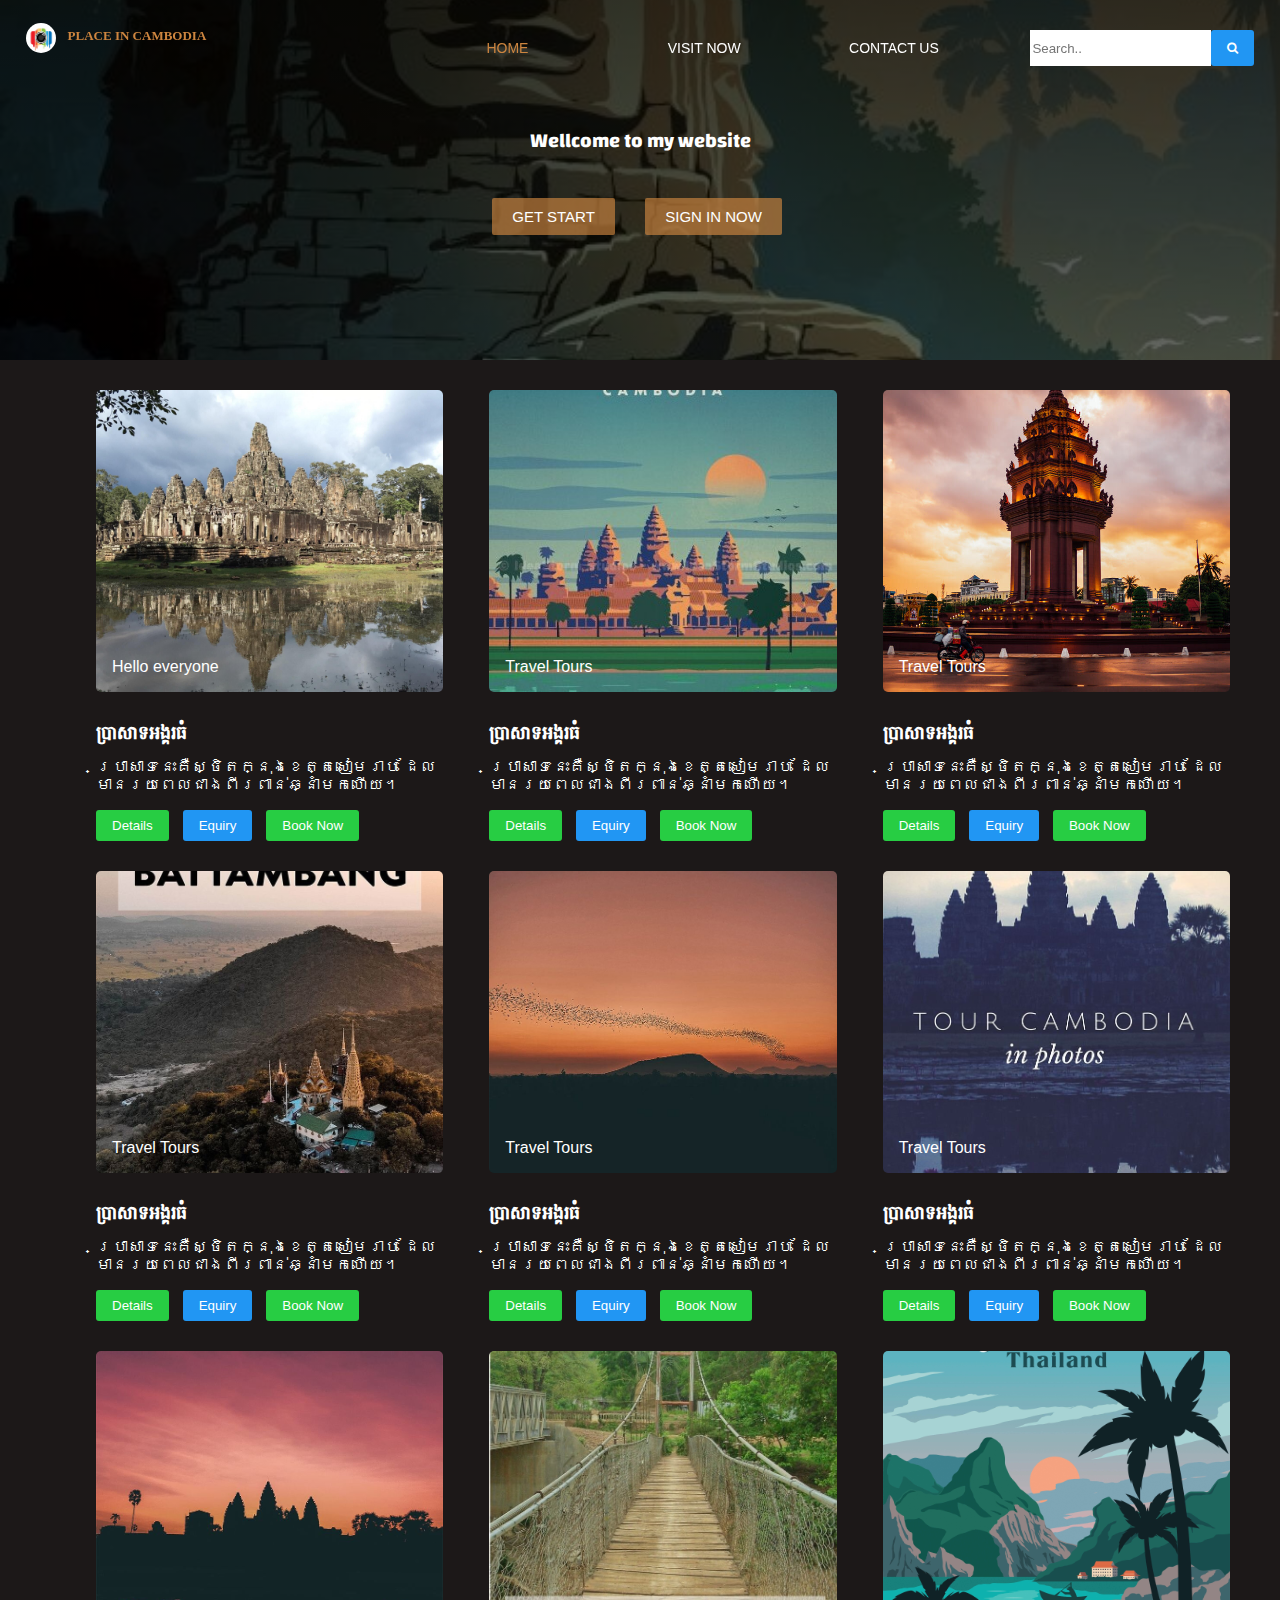
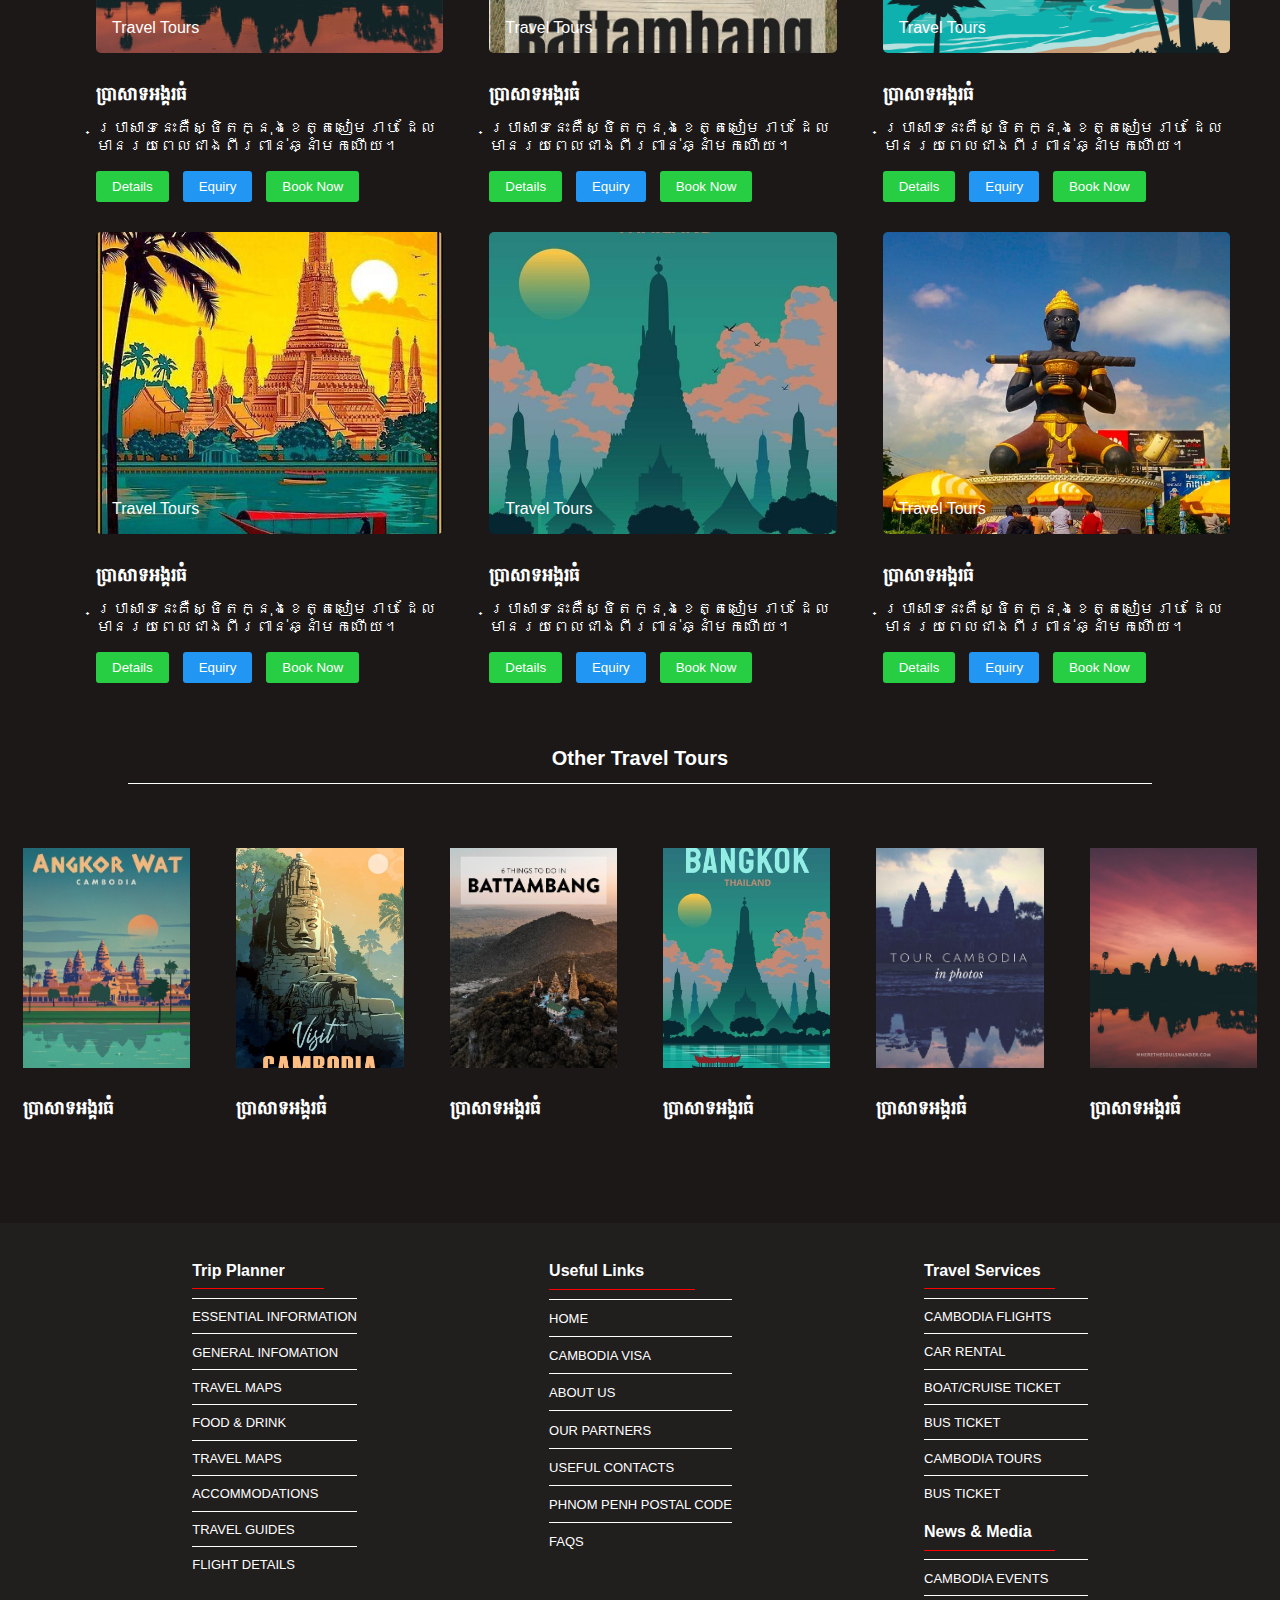
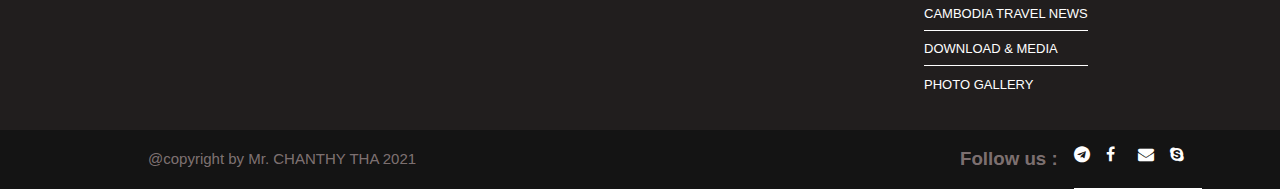
==== commit 0cabf81c: "Free Project Html Visite Toure" ====
--- a/index.html
+++ b/index.html
@@ -14,7 +14,9 @@
     
 
     <link rel="shortcut icon" href="image/logo2.png" type="image/x-icon">
+
     <link rel="stylesheet" href="CSS_style/style.css">
+    <script src="js/app.js" defer></script>
 </head>
 <body>
   <div class="container">
@@ -32,7 +34,7 @@
           <li class="contact"><a href="/page/index1.html">contact us</a></li>
 
           <form class="example" style="margin:auto;max-width:300px">
-            <input type="text" placeholder="Search.." name="search2">
+            <input id="text" type="text" placeholder="Search.." name="search2">
             <button type="submit"><i class="fa fa-search"></i></button>
           </form>
       </ul>
@@ -44,9 +46,9 @@
         <h1>Wellcome to my website</h1>
       </div>
       <span>Hello everyone how are you today this is my website You can get the <br> knowledge from my website and buy something</span>
-      <div class="button">
-        <li class="sign"><a href="/page/index2.html">get start</a></li>
-        <li class="sign"><a href="/page/index1.html">sign in now</a></li>
+      <div id="button">
+        <li id="sign"><a id="getstart" href="/page/index2.html">get start</a></li>
+        <li id="sign"><a id="signin" href="/page/index1.html">sign in now</a></li>
       </div>
     
     </div>
--- a/CSS_style/style.css
+++ b/CSS_style/style.css
@@ -11,7 +11,6 @@
     height: 60vh;
 }
 
-
 .manu{
     display: flex;
     justify-content: space-between;
@@ -29,7 +28,7 @@
     box-sizing: border-box;
     background: #2196F3;
     color: white;
-    font-size: 18px;
+    font-size: 12px;
     border: none;
     cursor: pointer;
 
@@ -45,7 +44,6 @@
 display: table;
 }
 
-
 .logo{
     display: flex;
     margin-left: 2%;
@@ -118,13 +116,15 @@
     margin-top: 2%;
 
 }
-.button{
-    width: 20%;
-    display: flex;
-    justify-content: space-around;
-    margin-left: 40%;
-}
-.sign a{
+#button{
+    align-items: center;
+    display: flex;
+    width: 25%;
+    height: 10vh;
+    margin-left: 37%;
+}
+#getstart,
+#signin{
     color: #fff;
     font-size: 15px;
     text-transform: uppercase;
@@ -135,13 +135,12 @@
  
 
 }
-.sign{
-    margin-top: 10%;
+#sign{
     list-style: none;
     border: none;
 }
 /* sign in hover */
-.sign a:hover{
+#sign a:hover{
     background: rgba(24, 81, 187, 0.753);
     transition: 0.5s ease;
 }
@@ -358,10 +357,6 @@
 h3{
     color: rgba(216, 193, 193, 0.555);
 }
-.fa{
-    font-size: 20px;
-    color: rgba(0, 255, 255, 0.726);
-}
 li{
     list-style: none;
     padding: 5% 0;
@@ -413,7 +408,6 @@
     h4{
         font-size: 13px;
         margin-top: 5%;
-        background:red;
     }
     h1{
         font-size: 20px;
@@ -459,7 +453,7 @@
     }
 }
 
-@media (min-width:400px){
+@media (max-width:400px){
     h4{
         display: none;
     }
